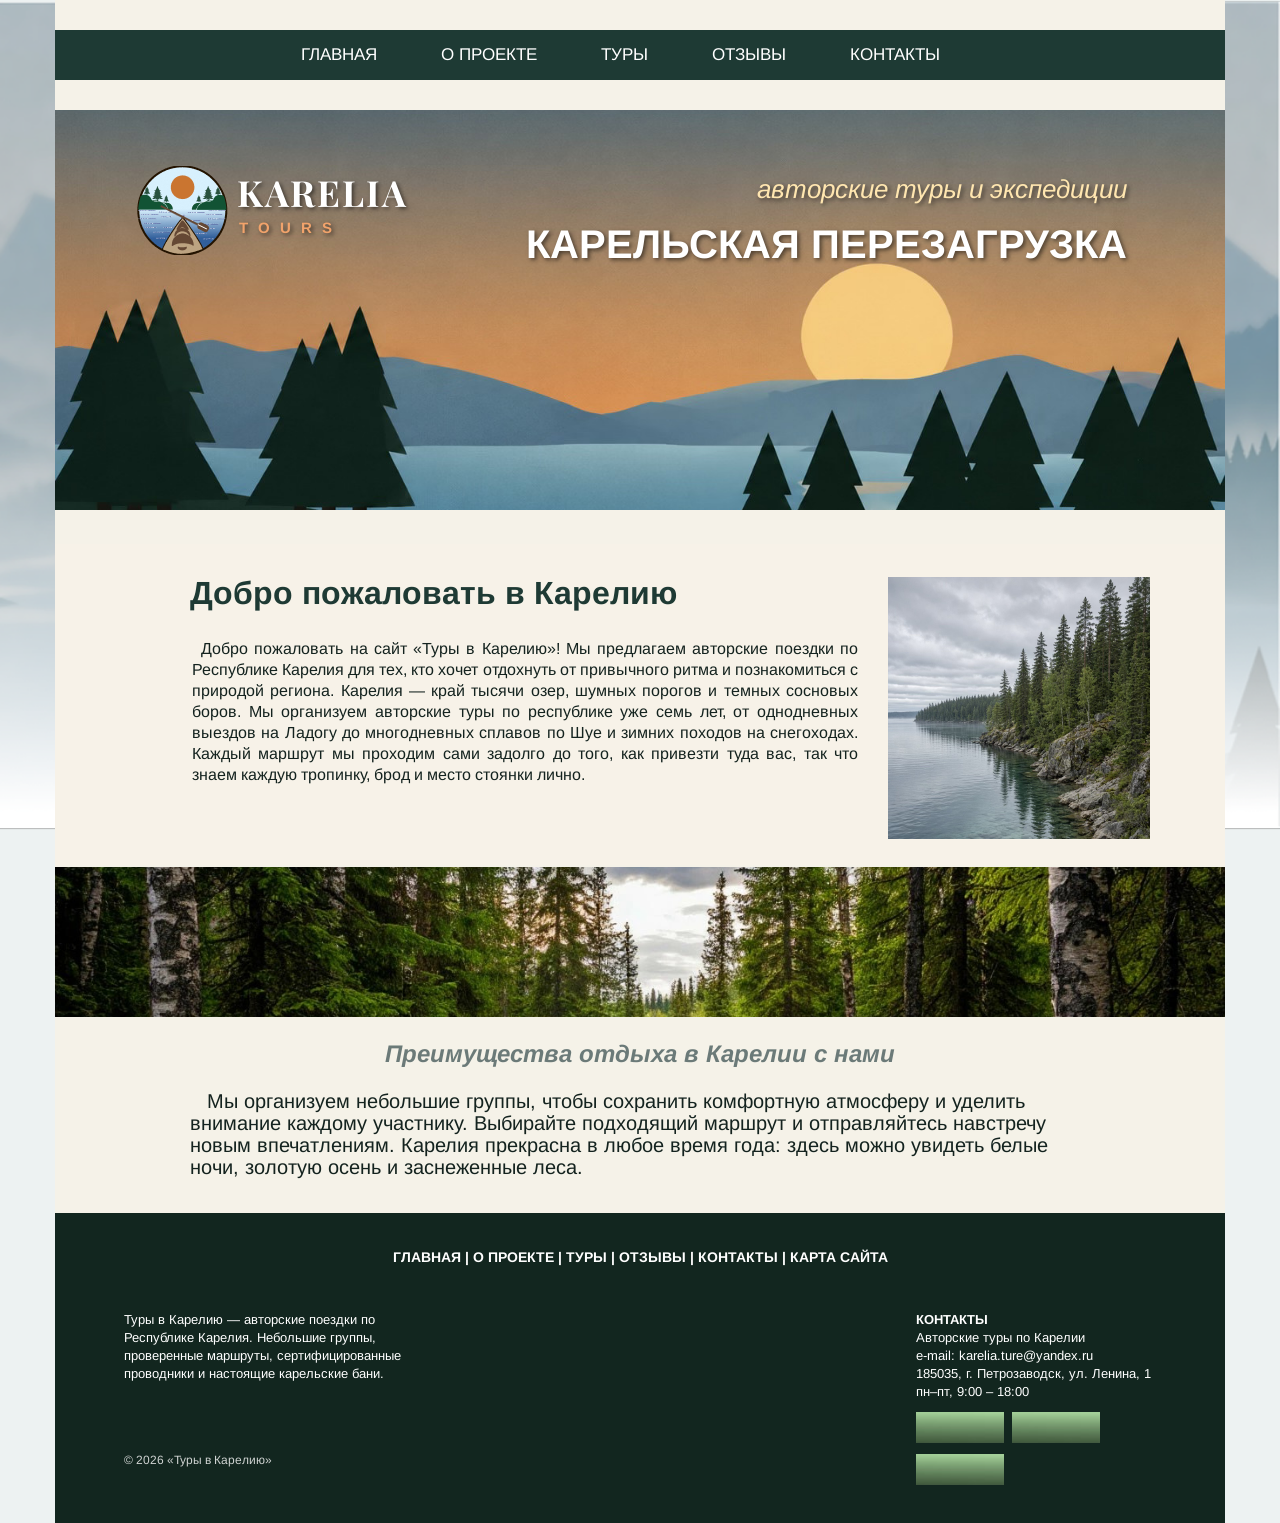
==== index.html @ c00f003b "Add files via upload" ====
<!DOCTYPE html>
<html lang="ru">
<head>
    <meta charset="UTF-8">
    <meta name="viewport" content="width=device-width, initial-scale=1.0">
    <meta name="description" content="Туры в Карелию — авторские туры, экскурсии и экспедиции по северному краю.">
    <title>Главная — Туры в Карелию</title>
    <link rel="stylesheet" href="css/style.css">
</head>
<body>
    <div class="layout main_page">
        <!-- HEADER -->
        <header class="header">
            <nav class="navigation_panel" aria-label="Основная навигация">
                <ul>
                    <li><a href="index.html" aria-current="page">ГЛАВНАЯ</a></li>
                    <li><a href="project.html">О ПРОЕКТЕ</a></li>
                    <li><a href="tour.html">ТУРЫ</a></li>
                    <li><a href="otzevy.html">ОТЗЫВЫ</a></li>
                    <li><a href="contact.html">КОНТАКТЫ</a></li>
                </ul>
            </nav>
            <div class="header_banner">
                <a class="logo" href="index.html" aria-label="Туры в Карелию — на главную">
                    <img src="images/logo-symbol.png" width="110" height="89" alt="">
                    <span class="logo_words" aria-hidden="true">
                        <span class="logo_name">KARELIA</span>
                        <span class="logo_tours">T O U R S</span>
                    </span>
                </a>
                <div class="banner_text">
                    <p class="activity_profile">авторские туры и экспедиции</p>
                    <p class="project_name">КАРЕЛЬСКАЯ ПЕРЕЗАГРУЗКА</p>
                </div>
            </div>
        </header>

        <!-- WORK_AREA -->
        <main class="work_area">
            <section class="opening_card" aria-labelledby="page_title">
                <div class="card_text">
                    <h1 id="page_title">Добро пожаловать в Карелию</h1>
                    <p>
                    Добро пожаловать на сайт «Туры в Карелию»! Мы предлагаем авторские поездки по Республике
                    Карелия для тех, кто хочет отдохнуть от привычного ритма и познакомиться с природой
                    региона. Карелия — край тысячи озер, шумных порогов и темных сосновых боров. Мы организуем
                    авторские туры по республике уже семь лет, от однодневных выездов на Ладогу до
                    многодневных сплавов по Шуе и зимних походов на снегоходах. Каждый маршрут мы проходим
                    сами задолго до того, как привезти туда вас, так что знаем каждую тропинку, брод и место
                    стоянки лично.
                </p>
                </div>
                <img class="content_photo" src="images/karelia-lake.png" width="262" height="262" alt="Лесной берег карельского озера">
            </section>
            <div class="forest_strip" aria-hidden="true"></div>
            <section class="centered_content " aria-labelledby="advantages_title">
                <h2 id="advantages_title">Преимущества отдыха в Карелии с нами</h2>
                <p>
                    Мы организуем небольшие группы, чтобы сохранить комфортную атмосферу и уделить внимание
                    каждому участнику. Выбирайте подходящий маршрут и отправляйтесь навстречу новым
                    впечатлениям. Карелия прекрасна в любое время года: здесь можно увидеть белые ночи,
                    золотую осень и заснеженные леса.
                </p>
            </section>
        </main>

        <!-- FOOTER -->
        <footer class="footer">
            <nav class="footer_navigation" id="site-map" aria-label="Карта сайта">
                <ul>
                    <li><a href="index.html" aria-current="page">ГЛАВНАЯ</a></li>
                    <li><a href="project.html">О ПРОЕКТЕ</a></li>
                    <li><a href="tour.html">ТУРЫ</a></li>
                    <li><a href="otzevy.html">ОТЗЫВЫ</a></li>
                    <li><a href="contact.html">КОНТАКТЫ</a></li>
                    <li><a href="index.html#site-map">КАРТА САЙТА</a></li>
                </ul>
            </nav>
            <div class="footer_columns">
                <p class="footer_about">Туры в Карелию — авторские поездки по Республике Карелия.
                    Небольшие группы, проверенные маршруты, сертифицированные проводники
                    и настоящие карельские бани.</p>
                <section class="footer_contacts" aria-labelledby="footer_contacts_title">
                    <h2 id="footer_contacts_title">КОНТАКТЫ</h2>
                    <address>
                        Авторские туры по Карелии<br>
                        e-mail: <a href="mailto:karelia.ture@yandex.ru">karelia.ture@yandex.ru</a><br>
                        185035, г. Петрозаводск, ул. Ленина, 1<br>
                        пн–пт, 9:00 – 18:00
                    </address>
                    <div class="micro_buttons" aria-label="Область учебных баннеров">
                        <span><img src="images/micro-button.png" width="82" height="45" alt="Учебный баннер 1"></span>
                        <span><img src="images/micro-button.png" width="82" height="45" alt="Учебный баннер 2"></span>
                        <span><img src="images/micro-button.png" width="82" height="45" alt="Учебный баннер 3"></span>
                    </div>
                </section>
            </div>
            <p class="copyright">© 2026 «Туры в Карелию»</p>
        </footer>
    </div>
</body>
</html>
---- css/style.css ----
@font-face {
    font-family: "Arimo";
    src: url("Arimo-Regular.ttf") format("truetype");
    font-weight: 400;
    font-style: normal;
    font-display: swap;
}

@font-face {
    font-family: "Arimo";
    src: url("Arimo-Bold.ttf") format("truetype");
    font-weight: 700;
    font-style: normal;
    font-display: swap;
}

@font-face {
    font-family: "Arimo";
    src: url("Arimo-RegularItalic.ttf") format("truetype");
    font-weight: 400;
    font-style: italic;
    font-display: swap;
}

@font-face {
    font-family: "Arimo";
    src: url("Arimo-BoldItalic.ttf") format("truetype");
    font-weight: 700;
    font-style: italic;
    font-display: swap;
}

@font-face {
    font-family: "Playfair Display";
    src: url("PlayfairDisplay-Bold.ttf") format("truetype");
    font-weight: 700;
    font-style: normal;
    font-display: swap;
}

* {
    box-sizing: border-box;
}

html {
    scroll-behavior: smooth;
}

body {
    min-width: 1170px;
    min-height: 100vh;
    margin: 0;
    background: #edf2f2 url("../images/background_pic.png") center top / cover no-repeat fixed;
    color: #14231f;
    font-family: "Arimo", Arial, sans-serif;
    font-size: 16px;
    line-height: 21px;
}

h1, h2, h3, p, ul, blockquote {
    margin: 0;
}

img {
    display: block;
}

a {
    color: inherit;
    text-decoration: none;
}

a:hover {
    text-decoration: underline;
}

a:focus-visible {
    outline: 2px solid #f2a36b;
    outline-offset: 4px;
}

.layout {
    width: 1170px;
    margin: 0 auto;
    background: #f5f2e8;
}

/* HEADER */
.header {
    padding-top: 30px;
}

.navigation_panel {
    height: 50px;
    margin-bottom: 30px;
    background: #1e3a34;
    color: #fff;
}

.navigation_panel ul {
    display: flex;
    align-items: center;
    gap: 64px;
    height: 50px;
    padding: 0 0 0 246px;
    list-style: none;
}

.navigation_panel a {
    display: block;
    font-size: 17px;
    font-weight: 400;
    line-height: 20px;
}

.header_banner {
    position: relative;
    display: flex;
    align-items: flex-start;
    justify-content: space-between;
    height: 216px;
    padding: 53px 98px 0 70px;
    overflow: hidden;
}

.header_banner::before {
    position: absolute;
    inset: 0;
    background: url("../images/banner.png") center -289px / 1170px 748px no-repeat;
    filter: blur(3.5px);
    content: "";
}

.logo {
    position: relative;
    display: flex;
    flex: 0 0 304px;
    width: 304px;
    height: 110px;
    padding: 3px 0 0 2px;
    text-shadow: 2px 2px 4px rgba(0, 0, 0, 0.55);
}

.logo:hover {
    text-decoration: none;
}

.logo_words {
    display: block;
    padding-top: 5px;
}

.logo_name {
    display: block;
    color: #fff;
    font-family: "Playfair Display", Georgia, serif;
    font-size: 36px;
    font-weight: 700;
    line-height: 42px;
    letter-spacing: 2px;
}

.logo_tours {
    display: block;
    margin: 6px 0 0 2px;
    color: #fff;
    font-size: 15px;
    font-weight: 700;
    line-height: 18px;
    letter-spacing: 3px;
    white-space: nowrap;
}

.banner_text {
    position: relative;
    padding-top: 11px;
    text-align: right;
    text-shadow: 2px 2px 4px rgba(0, 0, 0, 0.55);
}

.activity_profile {
    color: #fff;
    font-size: 26px;
    font-style: italic;
    line-height: 30px;
}

.project_name {
    margin-top: 16px;
    color: #fff;
    font-size: 40px;
    font-weight: 700;
    line-height: 48px;
    white-space: nowrap;
}

.main_page .header_banner {
    height: 400px;
}

.main_page .header_banner::before {
    background-position: center center;
    background-size: cover;
    filter: none;
}

.main_page .activity_profile {
    color: #ffe6b0;
}

.main_page .logo_tours {
    color: #f2a36b;
}

/* WORK_AREA */
.work_area {
    margin-top: 31px;
}

h1, .left_card h2, .right_card h2 {
    color: #1e3a34;
    font-size: 32px;
    font-weight: 700;
    line-height: 37px;
}

.page_intro {
    min-height: 249px;
    padding: 38px 135px 30px;
}

.intro_text {
    width: 893px;
    margin-top: 19px;
    font-size: 20px;
    line-height: 22px;
    text-align: justify;
    text-indent: 40px;
}

.content_photo {
    flex: 0 0 262px;
    width: 262px;
    height: 262px;
    object-fit: cover;
}

.forest_strip {
    height: 150px;
    background: url("../images/forest-strip.jpg") center -147px / 1170.7px 669px no-repeat;
}

.centered_content {
    min-height: 196px;
    padding: 23px 135px 35px;
}

.centered_content h2 {
    margin-bottom: 22px;
    color: #6b7a78;
    font-size: 24px;
    font-style: italic;
    font-weight: 700;
    line-height: 28px;
    text-align: center;
}

.centered_content p {
    width: 892px;
    font-size: 20px;
    line-height: 22px;
    text-indent: 17px;
}

.opening_card, .right_card {
    display: flex;
    align-items: flex-start;
    gap: 30px;
    padding: 31px 75px 28px 135px;
    background: #f7f2e8;
}

.card_text {
    flex: 0 0 668px;
    width: 668px;
}

.card_text p {
    margin-top: 26px;
    font-size: 16px;
    line-height: 21px;
    text-align: justify;
    text-indent: 14px;
}

.main_page .work_area {
    margin-top: 34px;
}

.opening_card {
    min-height: 321px;
    padding-bottom: 26px;
}

.opening_card .content_photo {
    margin-top: 2px;
}

.opening_card p {
    padding-left: 2px;
    text-indent: 9px;
}

.main_page .forest_strip {
    margin-top: 2px;
}

.left_card {
    padding: 35px 76px 35px 134px;
    background: #f7f2e8;
}

.left_card h2 {
    margin: 0 0 31px 294px;
}

.left_card_row {
    display: flex;
    align-items: flex-start;
    gap: 31px;
}

.left_card_row p {
    flex: 0 0 668px;
    width: 668px;
    font-size: 16px;
    line-height: 21px;
    text-align: justify;
    text-indent: 18px;
}

.experts_card {
    min-height: 435px;
    padding-bottom: 70px;
}

.experts_card .left_card_row {
    gap: 32px;
}

/* Туры и отзывы */
.tour_page .page_intro {
    min-height: 198px;
}

.tour_page .intro_text {
    text-indent: 17px;
}

.tour_card {
    min-height: 400px;
}

.ladoga_card {
    min-height: 356px;
    padding-bottom: 31px;
}

.ladoga_card p {
    text-indent: 18px;
}

.kizhi_card {
    min-height: 398px;
    padding-bottom: 33px;
}

.shuya_card {
    min-height: 360px;
}

.otzevy_page .intro_text {
    text-indent: 0;
}

.otzevy_page .forest_strip {
    height: 140px;
}

.review_card {
    display: flex;
    align-items: flex-start;
    gap: 30px;
    min-height: 346px;
    padding: 52px 76px 32px 134px;
    background: #f7f2e8;
}

.review_card blockquote {
    flex: 0 0 668px;
    width: 668px;
    font-size: 16px;
    line-height: 21px;
    text-align: justify;
}

.sergey_review p {
    text-indent: 14px;
}

.travel_tips {
    min-height: 258px;
    padding-top: 35px;
}

.contact_page .work_area {
    margin-top: 25px;
}

.contact_page .page_intro {
    min-height: 251px;
}

.contact_page .intro_text {
    text-indent: 6px;
}

.contact_details {
    min-height: 202px;
    padding-top: 27px;
    padding-bottom: 37px;
}

/* FOOTER */
.footer {
    position: relative;
    min-height: 310px;
    padding: 34px 69px 38px;
    background: #12261f;
    color: #fff;
}

.footer_navigation ul {
    display: flex;
    justify-content: center;
    padding: 0;
    list-style: none;
}

.footer_navigation li + li::before {
    content: " | ";
    white-space: pre;
}

.footer_navigation {
    font-size: 14px;
    font-weight: 700;
    line-height: 20px;
}

.footer_columns {
    display: flex;
    justify-content: space-between;
    margin-top: 44px;
    font-size: 13px;
    line-height: 18px;
}

.footer_about {
    width: 300px;
}

.footer_contacts {
    width: 240px;
}

.footer_contacts h2 {
    font-size: 13px;
    font-weight: 700;
    line-height: 18px;
}

.footer_contacts address {
    font-style: normal;
}

.micro_buttons {
    display: grid;
    grid-template-columns: 88px 88px;
    gap: 11px 8px;
    margin-top: 11px;
}

.micro_buttons span {
    display: block;
    width: 88px;
    height: 31px;
    overflow: hidden;
}

.micro_buttons img {
    width: 88px;
    height: auto;
}

.copyright {
    position: absolute;
    left: 69px;
    bottom: 54px;
    color: rgba(255, 255, 255, 0.8);
    font-size: 12px;
    line-height: 18px;
}
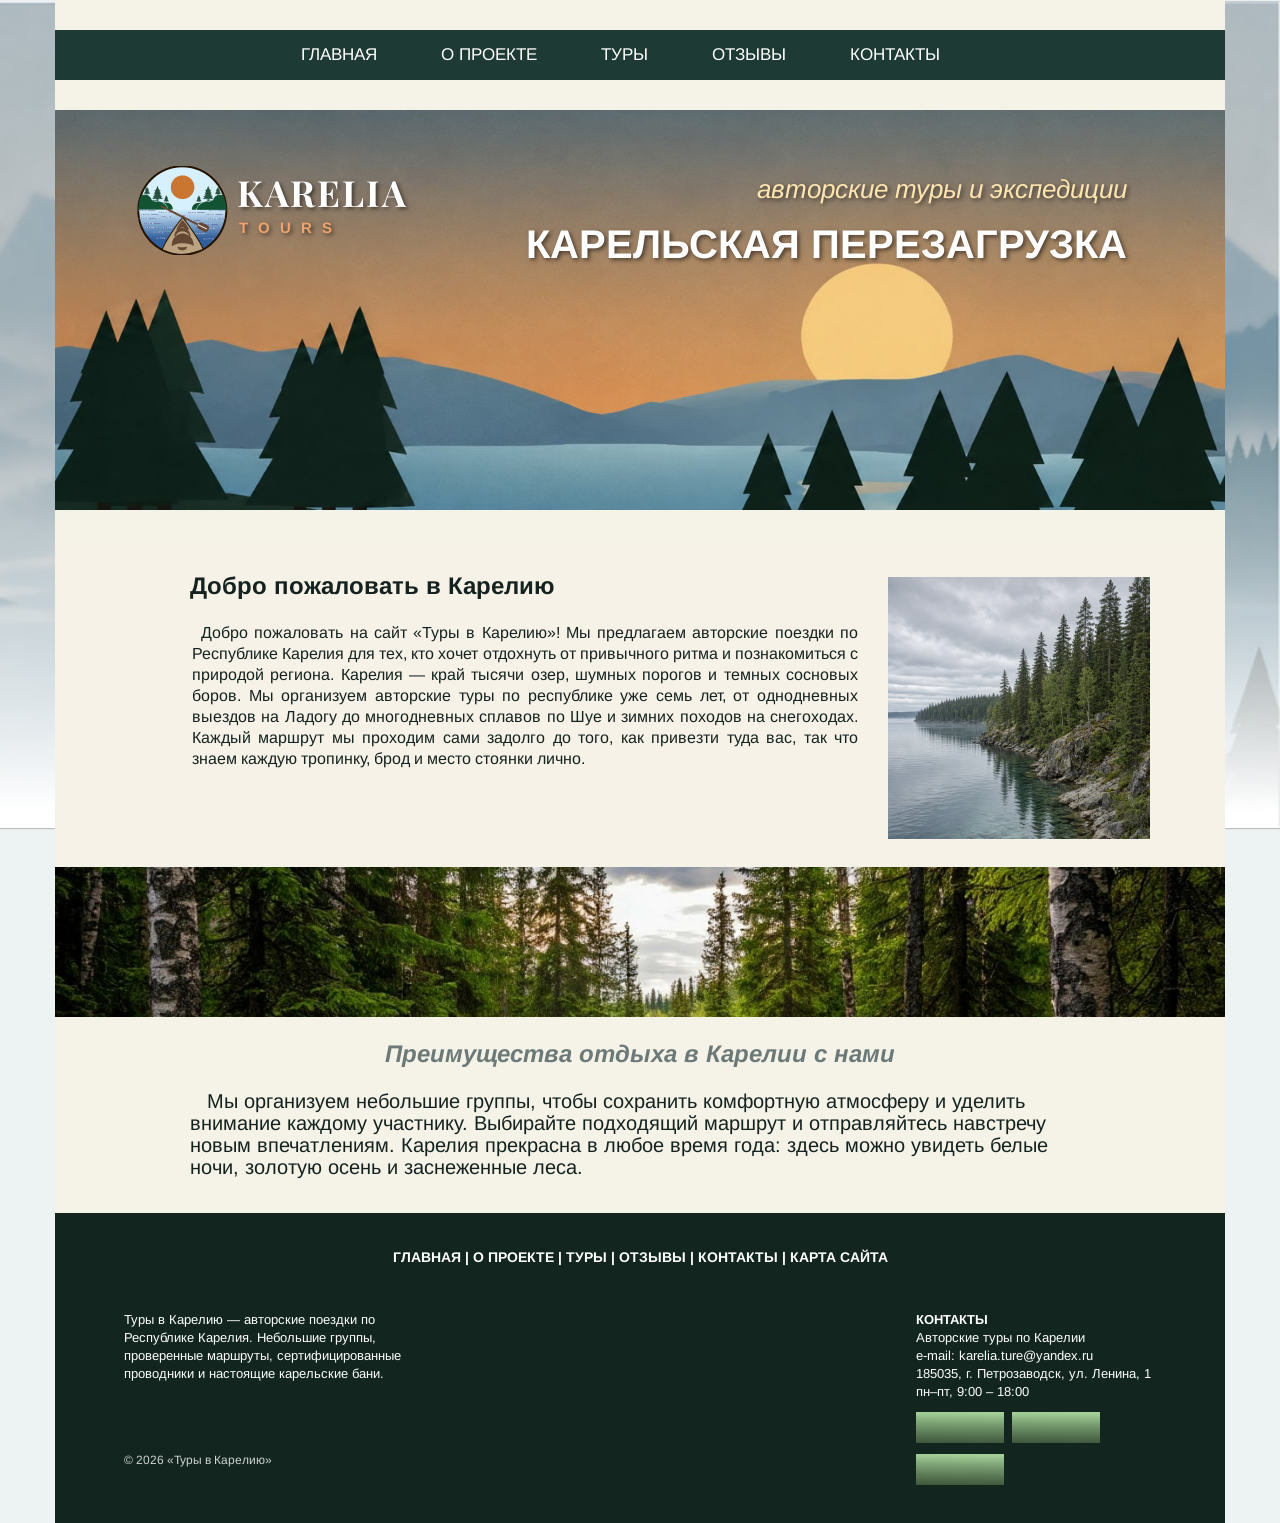
==== commit 1845d1b0: "Use h2 for page section titles" ====
--- a/index.html
+++ b/index.html
@@ -39,7 +39,7 @@
         <main class="work_area">
             <section class="opening_card" aria-labelledby="page_title">
                 <div class="card_text">
-                    <h1 id="page_title">Добро пожаловать в Карелию</h1>
+                    <h2 id="page_title">Добро пожаловать в Карелию</h2>
                     <p>
                     Добро пожаловать на сайт «Туры в Карелию»! Мы предлагаем авторские поездки по Республике
                     Карелия для тех, кто хочет отдохнуть от привычного ритма и познакомиться с природой
--- a/css/style.css
+++ b/css/style.css
@@ -217,11 +217,11 @@
     margin-top: 31px;
 }
 
-h1, .left_card h2, .right_card h2 {
+h1, .left_card h3, .right_card h3 {
     color: #1e3a34;
-    font-size: 32px;
-    font-weight: 700;
-    line-height: 37px;
+    font-size: 28px;
+    font-weight: 700;
+    line-height: 33px;
 }
 
 .page_intro {
@@ -320,8 +320,18 @@
     background: #f7f2e8;
 }
 
-.left_card h2 {
-    margin: 0 0 31px 294px;
+.left_card h3 {
+    margin: 0 0 31px;
+}
+
+.experts_card h2 {
+    margin: 0 0 22px;
+    color: #6b7a78;
+    font-size: 24px;
+    font-style: italic;
+    font-weight: 700;
+    line-height: 28px;
+    text-align: center;
 }
 
 .left_card_row {
@@ -349,11 +359,47 @@
 }
 
 /* Туры и отзывы */
+.tour_page .left_card_row,
+.tour_page .right_card {
+    align-items: flex-start;
+}
+
+.tour_page .tour_card_text,
+.tour_page .card_text {
+    align-self: flex-start;
+    margin-top: 0;
+}
+
+.tour_page .left_card h3,
+.tour_page .right_card h3 {
+    margin: 0 0 31px;
+    color: #1e3a34;
+    font-size: 28px;
+    font-style: italic;
+    font-weight: 700;
+    line-height: 37px;
+}
+
+.tour_page .tour_card_text {
+    flex: 0 0 668px;
+    width: 668px;
+}
+
+.tour_page .tour_card_text p,
+.tour_page .card_text p {
+    width: 668px;
+    font-size: 18px;
+    line-height: 24px;
+    text-align: justify;
+}
+
 .tour_page .page_intro {
     min-height: 198px;
 }
 
 .tour_page .intro_text {
+    font-size: 18px;
+    line-height: 24px;
     text-indent: 17px;
 }
 
